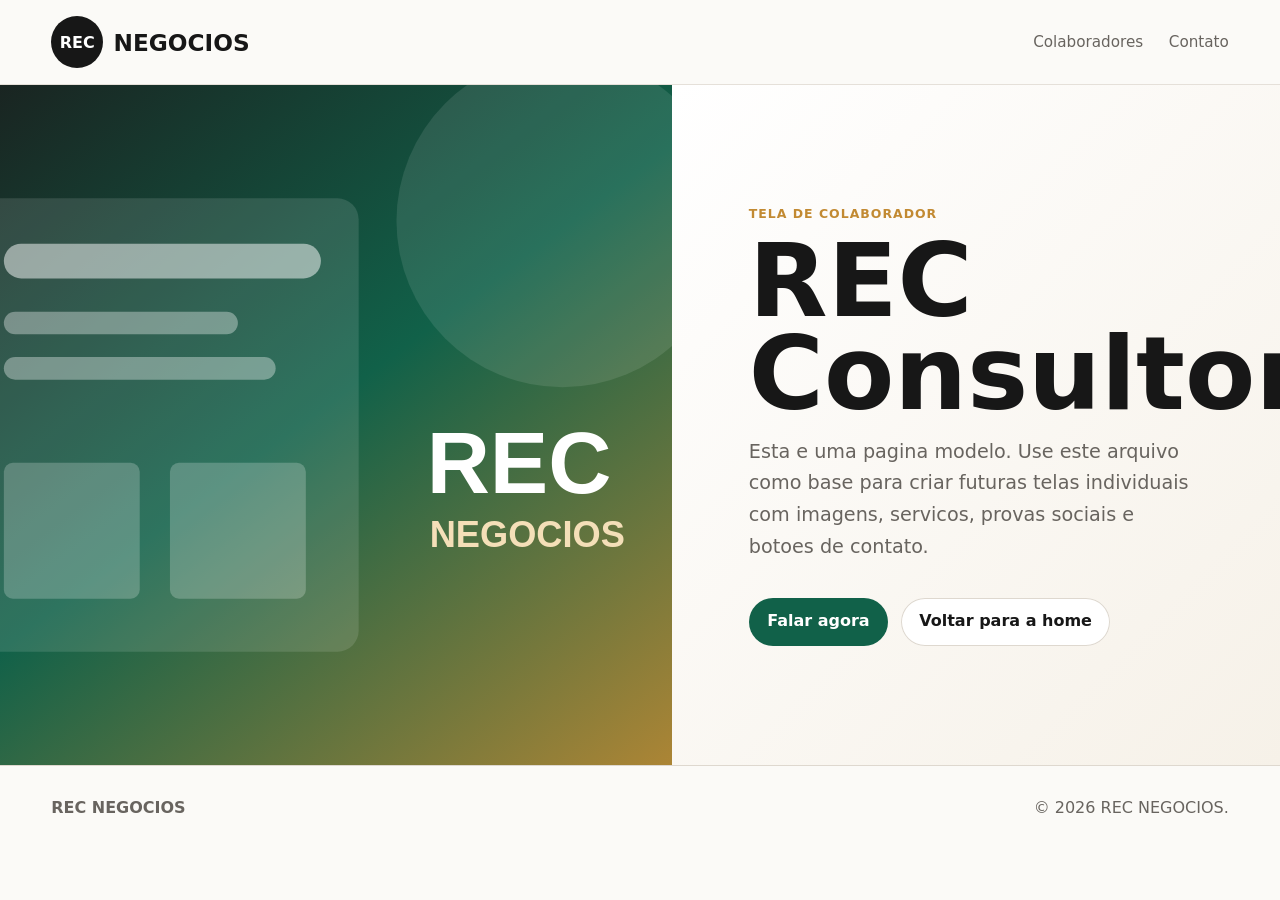
==== colaboradores/rec-consultoria.html @ d387f696 "Create REC NEGOCIOS static site" ====
<!doctype html>
<html lang="pt-BR">
  <head>
    <meta charset="utf-8" />
    <meta name="viewport" content="width=device-width, initial-scale=1" />
    <title>REC Consultoria | REC NEGOCIOS</title>
    <meta
      name="description"
      content="Tela modelo de colaborador da REC NEGOCIOS, pronta para receber imagens, textos e canais de contato."
    />
    <link rel="icon" href="../assets/img/favicon.svg" type="image/svg+xml" />
    <link rel="stylesheet" href="../assets/css/styles.css" />
  </head>
  <body>
    <header class="site-header">
      <a class="brand" href="../index.html">
        <span class="brand-mark">REC</span>
        <span class="brand-text">NEGOCIOS</span>
      </a>
      <nav class="main-nav" aria-label="Menu principal">
        <a href="../index.html#colaboradores">Colaboradores</a>
        <a href="../index.html#contato">Contato</a>
      </nav>
    </header>

    <main>
      <section class="hero">
        <div class="hero-media" aria-hidden="true">
          <img src="../assets/img/hero-placeholder.svg" alt="" />
        </div>
        <div class="hero-content">
          <p class="eyebrow">Tela de colaborador</p>
          <h1>REC Consultoria</h1>
          <p>
            Esta e uma pagina modelo. Use este arquivo como base para criar
            futuras telas individuais com imagens, servicos, provas sociais e
            botoes de contato.
          </p>
          <div class="hero-actions">
            <a class="button primary" href="../index.html#contato">Falar agora</a>
            <a class="button secondary" href="../index.html">Voltar para a home</a>
          </div>
        </div>
      </section>
    </main>

    <footer class="site-footer">
      <strong>REC NEGOCIOS</strong>
      <span>&copy; 2026 REC NEGOCIOS.</span>
    </footer>
  </body>
</html>
---- assets/css/styles.css ----
:root {
  color-scheme: light;
  --ink: #171717;
  --muted: #68645f;
  --line: #ded8cf;
  --paper: #fbfaf7;
  --panel: #ffffff;
  --accent: #116149;
  --accent-strong: #0b4635;
  --gold: #c28a32;
  --rose: #a84d55;
  --shadow: 0 18px 50px rgb(28 22 13 / 12%);
  font-family:
    Inter, ui-sans-serif, system-ui, -apple-system, BlinkMacSystemFont, "Segoe UI",
    sans-serif;
}

* {
  box-sizing: border-box;
}

html {
  scroll-behavior: smooth;
}

body {
  margin: 0;
  background: var(--paper);
  color: var(--ink);
}

a {
  color: inherit;
  text-decoration: none;
}

img {
  display: block;
  max-width: 100%;
}

code {
  background: #eee8dc;
  border-radius: 4px;
  padding: 0.1rem 0.3rem;
}

.site-header {
  position: sticky;
  top: 0;
  z-index: 10;
  display: flex;
  align-items: center;
  justify-content: space-between;
  gap: 1rem;
  padding: 1rem clamp(1rem, 4vw, 4rem);
  border-bottom: 1px solid rgb(222 216 207 / 74%);
  background: rgb(251 250 247 / 92%);
  backdrop-filter: blur(14px);
}

.brand {
  display: inline-flex;
  align-items: center;
  gap: 0.65rem;
  font-weight: 800;
}

.brand-mark {
  display: grid;
  min-width: 3.25rem;
  min-height: 3.25rem;
  place-items: center;
  border-radius: 50%;
  background: var(--ink);
  color: white;
}

.brand-text {
  font-size: clamp(1.1rem, 2vw, 1.45rem);
  letter-spacing: 0;
}

.main-nav {
  display: flex;
  align-items: center;
  gap: clamp(0.75rem, 2vw, 1.8rem);
  color: var(--muted);
  font-size: 0.95rem;
}

.main-nav a:hover,
.header-action:hover {
  color: var(--accent);
}

.header-action {
  border: 1px solid var(--line);
  border-radius: 999px;
  padding: 0.75rem 1rem;
  font-weight: 700;
}

.hero {
  display: grid;
  min-height: min(680px, calc(100vh - 81px));
  grid-template-columns: minmax(0, 1.05fr) minmax(320px, 0.95fr);
  align-items: stretch;
}

.hero-media {
  position: relative;
  overflow: hidden;
  background: #d8d0c3;
}

.hero-media img {
  width: 100%;
  height: 100%;
  object-fit: cover;
}

.hero-content {
  display: flex;
  flex-direction: column;
  justify-content: center;
  padding: clamp(2rem, 6vw, 5.5rem);
  background: linear-gradient(135deg, #ffffff 0%, #f6f1e8 100%);
}

.eyebrow {
  margin: 0 0 0.65rem;
  color: var(--gold);
  font-size: 0.78rem;
  font-weight: 800;
  letter-spacing: 0.08em;
  text-transform: uppercase;
}

h1,
h2,
h3,
p {
  margin-top: 0;
}

h1 {
  max-width: 11ch;
  margin-bottom: 1rem;
  font-size: clamp(3.2rem, 8vw, 7.4rem);
  line-height: 0.9;
}

h2 {
  margin-bottom: 0.9rem;
  font-size: clamp(2rem, 4vw, 3.4rem);
  line-height: 1;
}

h3 {
  margin-bottom: 0.45rem;
  font-size: 1.25rem;
}

p {
  color: var(--muted);
  line-height: 1.65;
}

.hero-content p:not(.eyebrow) {
  max-width: 44rem;
  font-size: clamp(1rem, 1.6vw, 1.2rem);
}

.hero-actions,
.card-actions {
  display: flex;
  flex-wrap: wrap;
  gap: 0.8rem;
  margin-top: 1rem;
}

.button,
button {
  min-height: 3rem;
  border: 0;
  border-radius: 999px;
  padding: 0.85rem 1.15rem;
  cursor: pointer;
  font: inherit;
  font-weight: 800;
}

.button.primary {
  background: var(--accent);
  color: white;
}

.button.primary:hover {
  background: var(--accent-strong);
}

.button.secondary {
  background: white;
  box-shadow: inset 0 0 0 1px var(--line);
}

.feature-strip {
  display: grid;
  grid-template-columns: repeat(3, minmax(0, 1fr));
  border-block: 1px solid var(--line);
  background: var(--panel);
}

.feature-strip article {
  padding: clamp(1.2rem, 3vw, 2rem);
  border-right: 1px solid var(--line);
}

.feature-strip article:last-child {
  border-right: 0;
}

.feature-strip strong,
.feature-strip span {
  display: block;
}

.feature-strip span {
  margin-top: 0.25rem;
  color: var(--muted);
}

.section,
.promo-band {
  padding: clamp(3rem, 7vw, 6rem) clamp(1rem, 4vw, 4rem);
}

.section-heading {
  max-width: 780px;
  margin-bottom: 2rem;
}

.cards-grid {
  display: grid;
  grid-template-columns: repeat(4, minmax(0, 1fr));
  gap: 1rem;
}

.collaborator-card {
  overflow: hidden;
  border: 1px solid var(--line);
  border-radius: 8px;
  background: var(--panel);
  box-shadow: var(--shadow);
}

.collaborator-card img {
  width: 100%;
  aspect-ratio: 1.1;
  object-fit: cover;
  background: #ded8cf;
}

.card-body {
  padding: 1rem;
}

.card-meta {
  display: flex;
  flex-wrap: wrap;
  gap: 0.45rem;
  margin-bottom: 0.75rem;
}

.pill {
  border-radius: 999px;
  background: #f0eadf;
  color: #5d5141;
  padding: 0.35rem 0.55rem;
  font-size: 0.78rem;
  font-weight: 800;
}

.collaborator-card p {
  margin-bottom: 0;
}

.text-button {
  border-radius: 0;
  background: transparent;
  color: var(--accent);
  padding-inline: 0;
}

.promo-band {
  display: grid;
  grid-template-columns: minmax(0, 0.9fr) minmax(280px, 1.1fr);
  gap: 2rem;
  align-items: start;
  background: var(--ink);
  color: white;
}

.promo-band p,
.promo-band .eyebrow {
  color: #dfb86f;
}

.steps {
  display: grid;
  gap: 0.8rem;
  margin: 0;
  padding-left: 1.5rem;
  color: #f6f1e8;
  line-height: 1.7;
}

.contact-section {
  display: grid;
  grid-template-columns: minmax(0, 0.9fr) minmax(300px, 1.1fr);
  gap: 2rem;
}

.contact-form,
.lead-form {
  display: grid;
  gap: 0.9rem;
}

label {
  display: grid;
  gap: 0.35rem;
  color: var(--muted);
  font-size: 0.9rem;
  font-weight: 700;
}

input,
select,
textarea {
  width: 100%;
  border: 1px solid var(--line);
  border-radius: 8px;
  background: white;
  color: var(--ink);
  font: inherit;
  padding: 0.9rem 1rem;
}

textarea {
  resize: vertical;
}

.site-footer {
  display: flex;
  flex-wrap: wrap;
  justify-content: space-between;
  gap: 1rem;
  padding: 2rem clamp(1rem, 4vw, 4rem);
  border-top: 1px solid var(--line);
  color: var(--muted);
}

.lead-dialog {
  width: min(920px, calc(100vw - 2rem));
  border: 0;
  border-radius: 8px;
  padding: 0;
  overflow: visible;
  box-shadow: var(--shadow);
}

.lead-dialog::backdrop {
  background: rgb(0 0 0 / 55%);
}

.lead-dialog[open] {
  display: grid;
  grid-template-columns: minmax(240px, 0.75fr) minmax(280px, 1fr);
}

.lead-dialog > img {
  width: 100%;
  height: 100%;
  min-height: 420px;
  object-fit: cover;
  border-radius: 8px 0 0 8px;
}

.lead-dialog > div {
  padding: clamp(1.2rem, 4vw, 2rem);
}

.dialog-close {
  position: absolute;
  top: -0.85rem;
  right: -0.85rem;
  display: grid;
  width: 2.5rem;
  height: 2.5rem;
  place-items: center;
  border-radius: 50%;
  background: var(--ink);
  color: white;
  font-size: 1.5rem;
  line-height: 1;
}

@media (max-width: 980px) {
  .hero,
  .promo-band,
  .contact-section {
    grid-template-columns: 1fr;
  }

  .hero {
    min-height: 0;
  }

  .hero-media {
    min-height: 360px;
  }

  .cards-grid {
    grid-template-columns: repeat(2, minmax(0, 1fr));
  }
}

@media (max-width: 720px) {
  .site-header {
    align-items: flex-start;
    flex-direction: column;
  }

  .main-nav {
    width: 100%;
    justify-content: space-between;
    font-size: 0.86rem;
  }

  .header-action {
    display: none;
  }

  .feature-strip,
  .cards-grid {
    grid-template-columns: 1fr;
  }

  .feature-strip article {
    border-right: 0;
    border-bottom: 1px solid var(--line);
  }

  .lead-dialog[open] {
    grid-template-columns: 1fr;
  }

  .lead-dialog > img {
    min-height: 230px;
    border-radius: 8px 8px 0 0;
  }
}
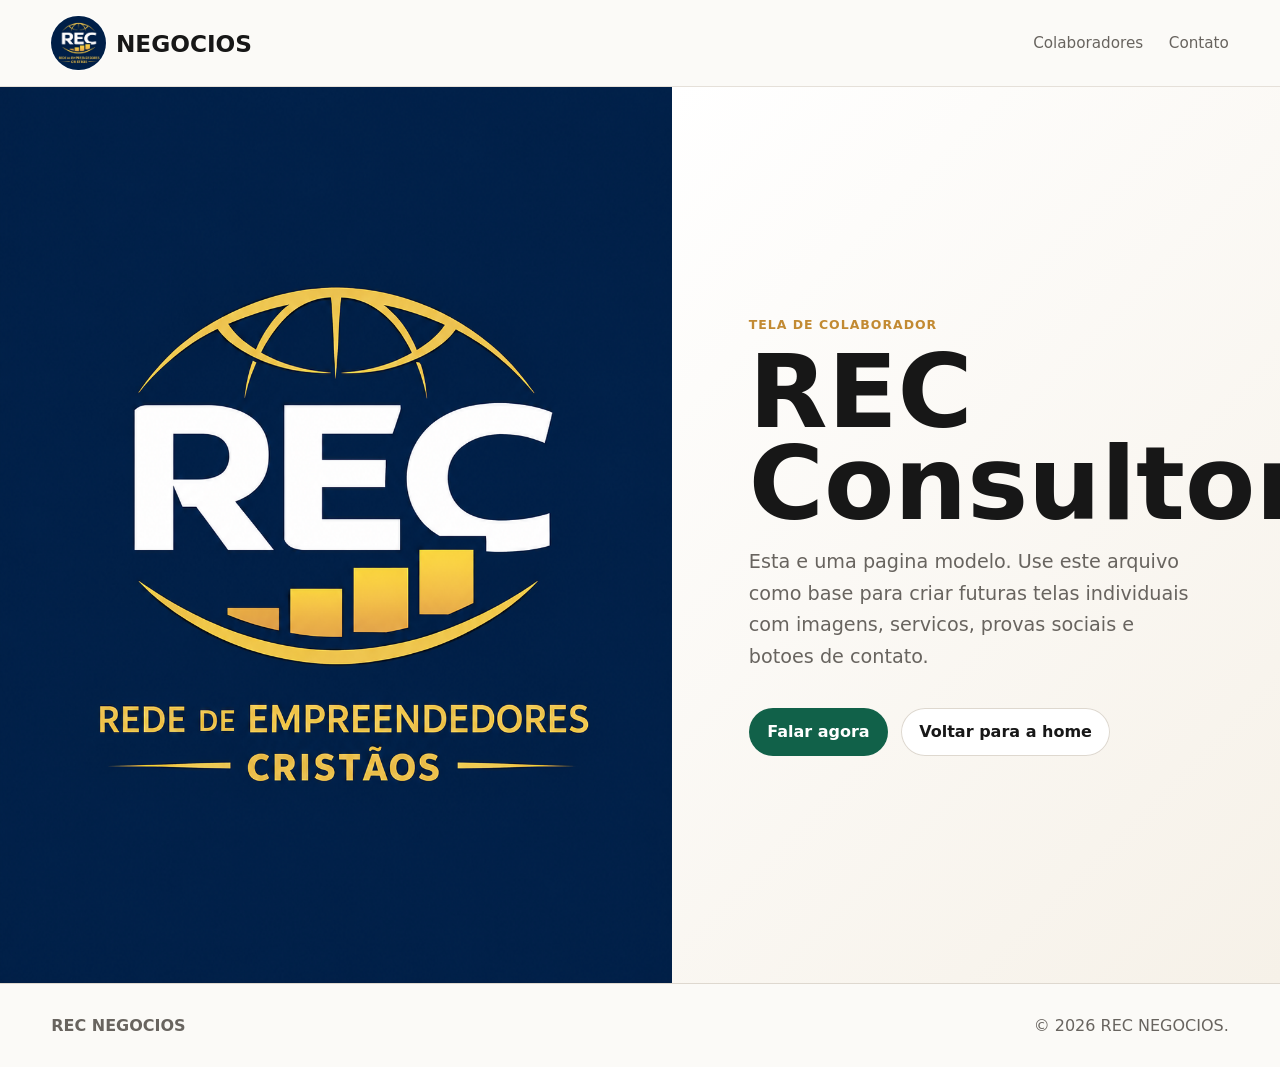
==== commit b51830ee: "Add REC logo to site" ====
--- a/colaboradores/rec-consultoria.html
+++ b/colaboradores/rec-consultoria.html
@@ -14,7 +14,7 @@
   <body>
     <header class="site-header">
       <a class="brand" href="../index.html">
-        <span class="brand-mark">REC</span>
+        <img class="brand-logo" src="../assets/img/logo-rec.png" alt="REC NEGOCIOS" />
         <span class="brand-text">NEGOCIOS</span>
       </a>
       <nav class="main-nav" aria-label="Menu principal">
@@ -26,7 +26,7 @@
     <main>
       <section class="hero">
         <div class="hero-media" aria-hidden="true">
-          <img src="../assets/img/hero-placeholder.svg" alt="" />
+          <img src="../assets/img/logo-rec.png" alt="" />
         </div>
         <div class="hero-content">
           <p class="eyebrow">Tela de colaborador</p>
--- a/assets/css/styles.css
+++ b/assets/css/styles.css
@@ -66,14 +66,12 @@
   font-weight: 800;
 }
 
-.brand-mark {
-  display: grid;
-  min-width: 3.25rem;
-  min-height: 3.25rem;
-  place-items: center;
+.brand-logo {
+  width: 3.4rem;
+  height: 3.4rem;
   border-radius: 50%;
-  background: var(--ink);
-  color: white;
+  object-fit: cover;
+  box-shadow: 0 0 0 1px rgb(255 255 255 / 75%);
 }
 
 .brand-text {
@@ -118,6 +116,7 @@
   width: 100%;
   height: 100%;
   object-fit: cover;
+  object-position: center;
 }
 
 .hero-content {
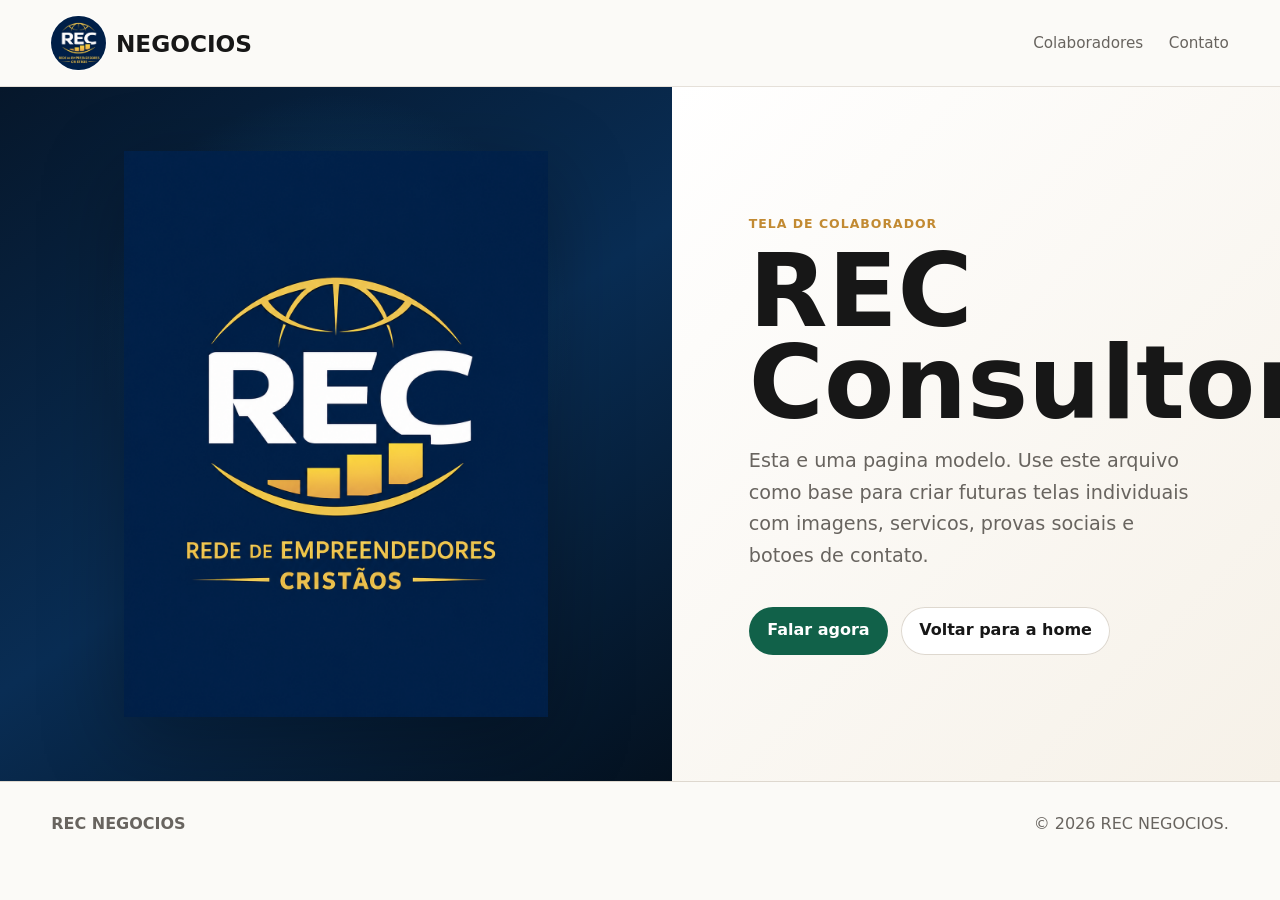
==== commit dd0b425c: "Fix REC logo responsive layout" ====
--- a/colaboradores/rec-consultoria.html
+++ b/colaboradores/rec-consultoria.html
@@ -9,7 +9,7 @@
       content="Tela modelo de colaborador da REC NEGOCIOS, pronta para receber imagens, textos e canais de contato."
     />
     <link rel="icon" href="../assets/img/favicon.svg" type="image/svg+xml" />
-    <link rel="stylesheet" href="../assets/css/styles.css" />
+    <link rel="stylesheet" href="../assets/css/styles.css?v=20260715-2" />
   </head>
   <body>
     <header class="site-header">
@@ -26,7 +26,7 @@
     <main>
       <section class="hero">
         <div class="hero-media" aria-hidden="true">
-          <img src="../assets/img/logo-rec.png" alt="" />
+          <img class="hero-logo" src="../assets/img/logo-rec.png" alt="" />
         </div>
         <div class="hero-content">
           <p class="eyebrow">Tela de colaborador</p>
--- a/assets/css/styles.css
+++ b/assets/css/styles.css
@@ -108,8 +108,13 @@
 
 .hero-media {
   position: relative;
+  display: grid;
+  place-items: center;
   overflow: hidden;
-  background: #d8d0c3;
+  background:
+    radial-gradient(circle at 50% 35%, rgb(18 82 129 / 70%), transparent 42%),
+    linear-gradient(145deg, #06172b 0%, #092d54 52%, #04111f 100%);
+  padding: clamp(1.5rem, 5vw, 4rem);
 }
 
 .hero-media img {
@@ -117,6 +122,14 @@
   height: 100%;
   object-fit: cover;
   object-position: center;
+}
+
+.hero-media .hero-logo {
+  width: min(78%, 520px);
+  height: auto;
+  max-height: min(78vh, 620px);
+  object-fit: contain;
+  filter: drop-shadow(0 24px 40px rgb(0 0 0 / 28%));
 }
 
 .hero-content {
@@ -421,6 +434,11 @@
     min-height: 360px;
   }
 
+  .hero-media .hero-logo {
+    width: min(72%, 440px);
+    max-height: 320px;
+  }
+
   .cards-grid {
     grid-template-columns: repeat(2, minmax(0, 1fr));
   }
@@ -460,4 +478,13 @@
     min-height: 230px;
     border-radius: 8px 8px 0 0;
   }
-}
+
+  .hero-media {
+    min-height: 300px;
+  }
+
+  .hero-media .hero-logo {
+    width: min(76%, 320px);
+    max-height: 260px;
+  }
+}
